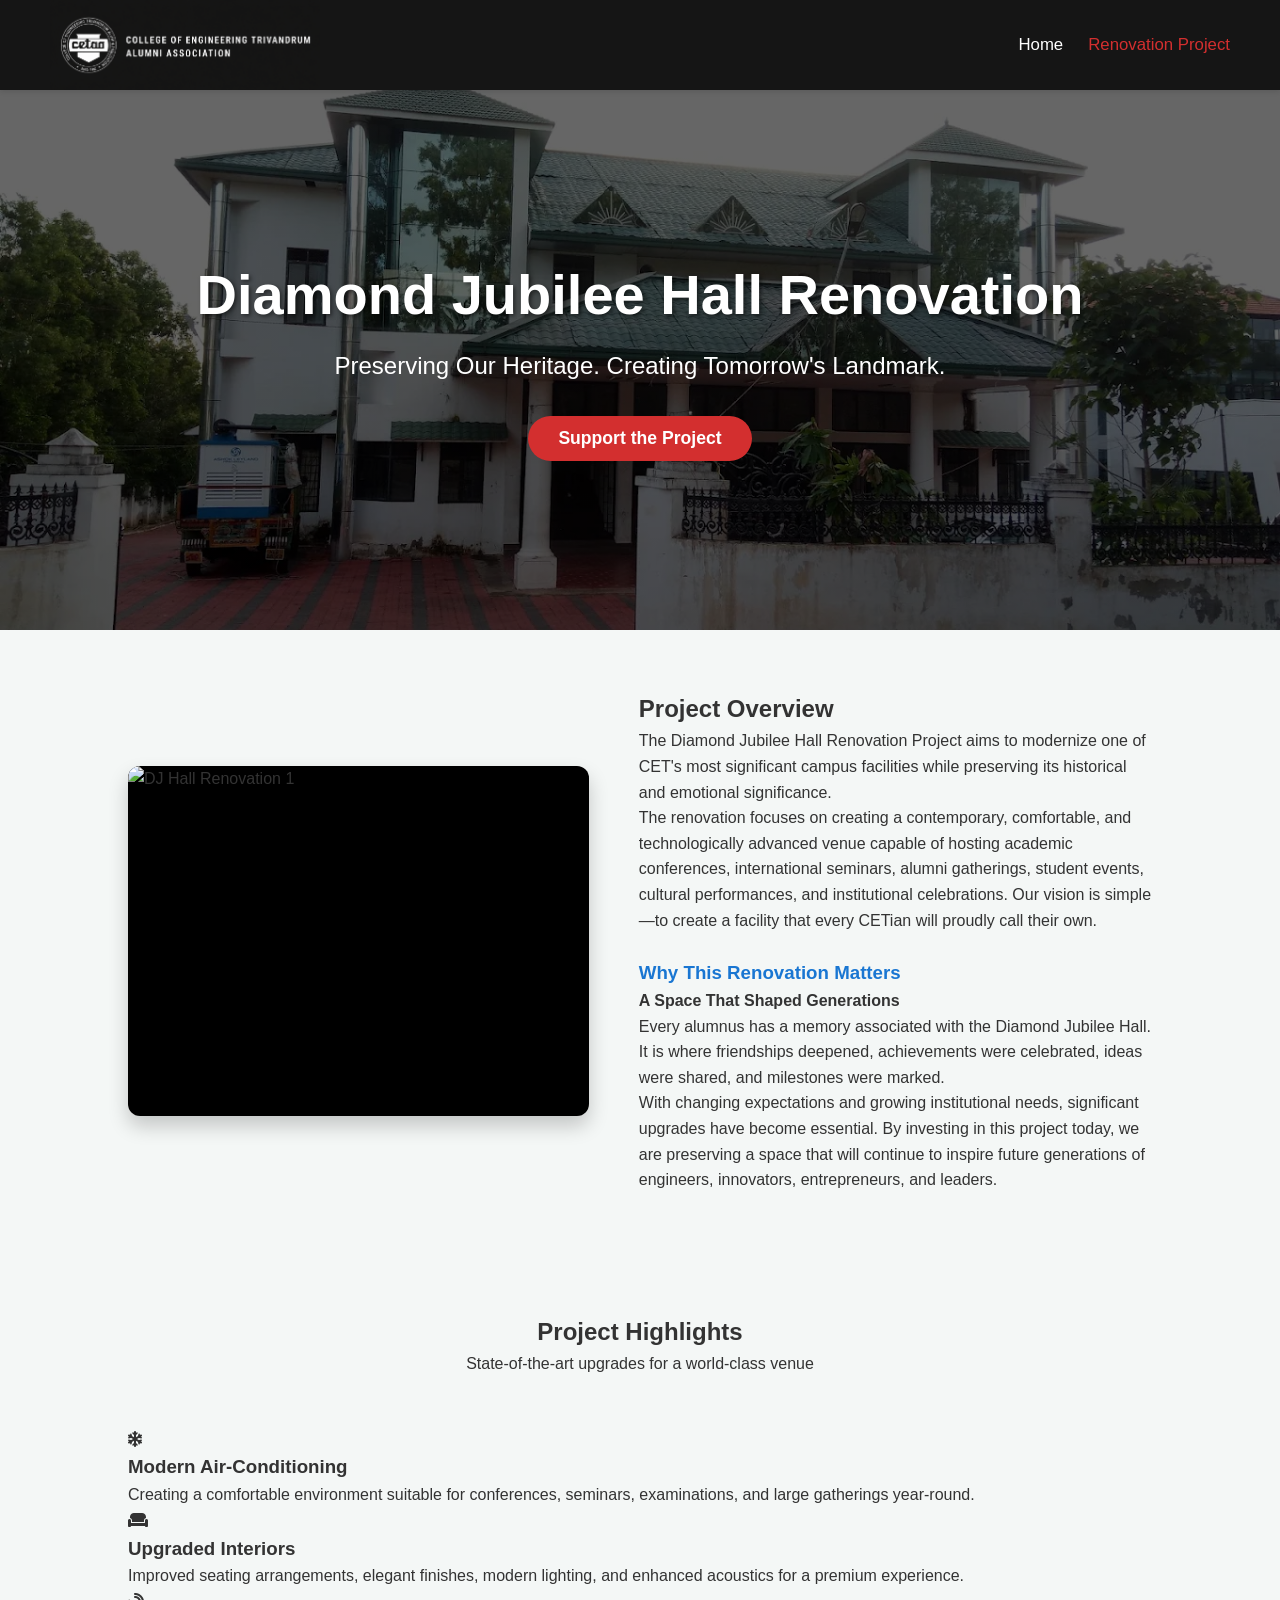
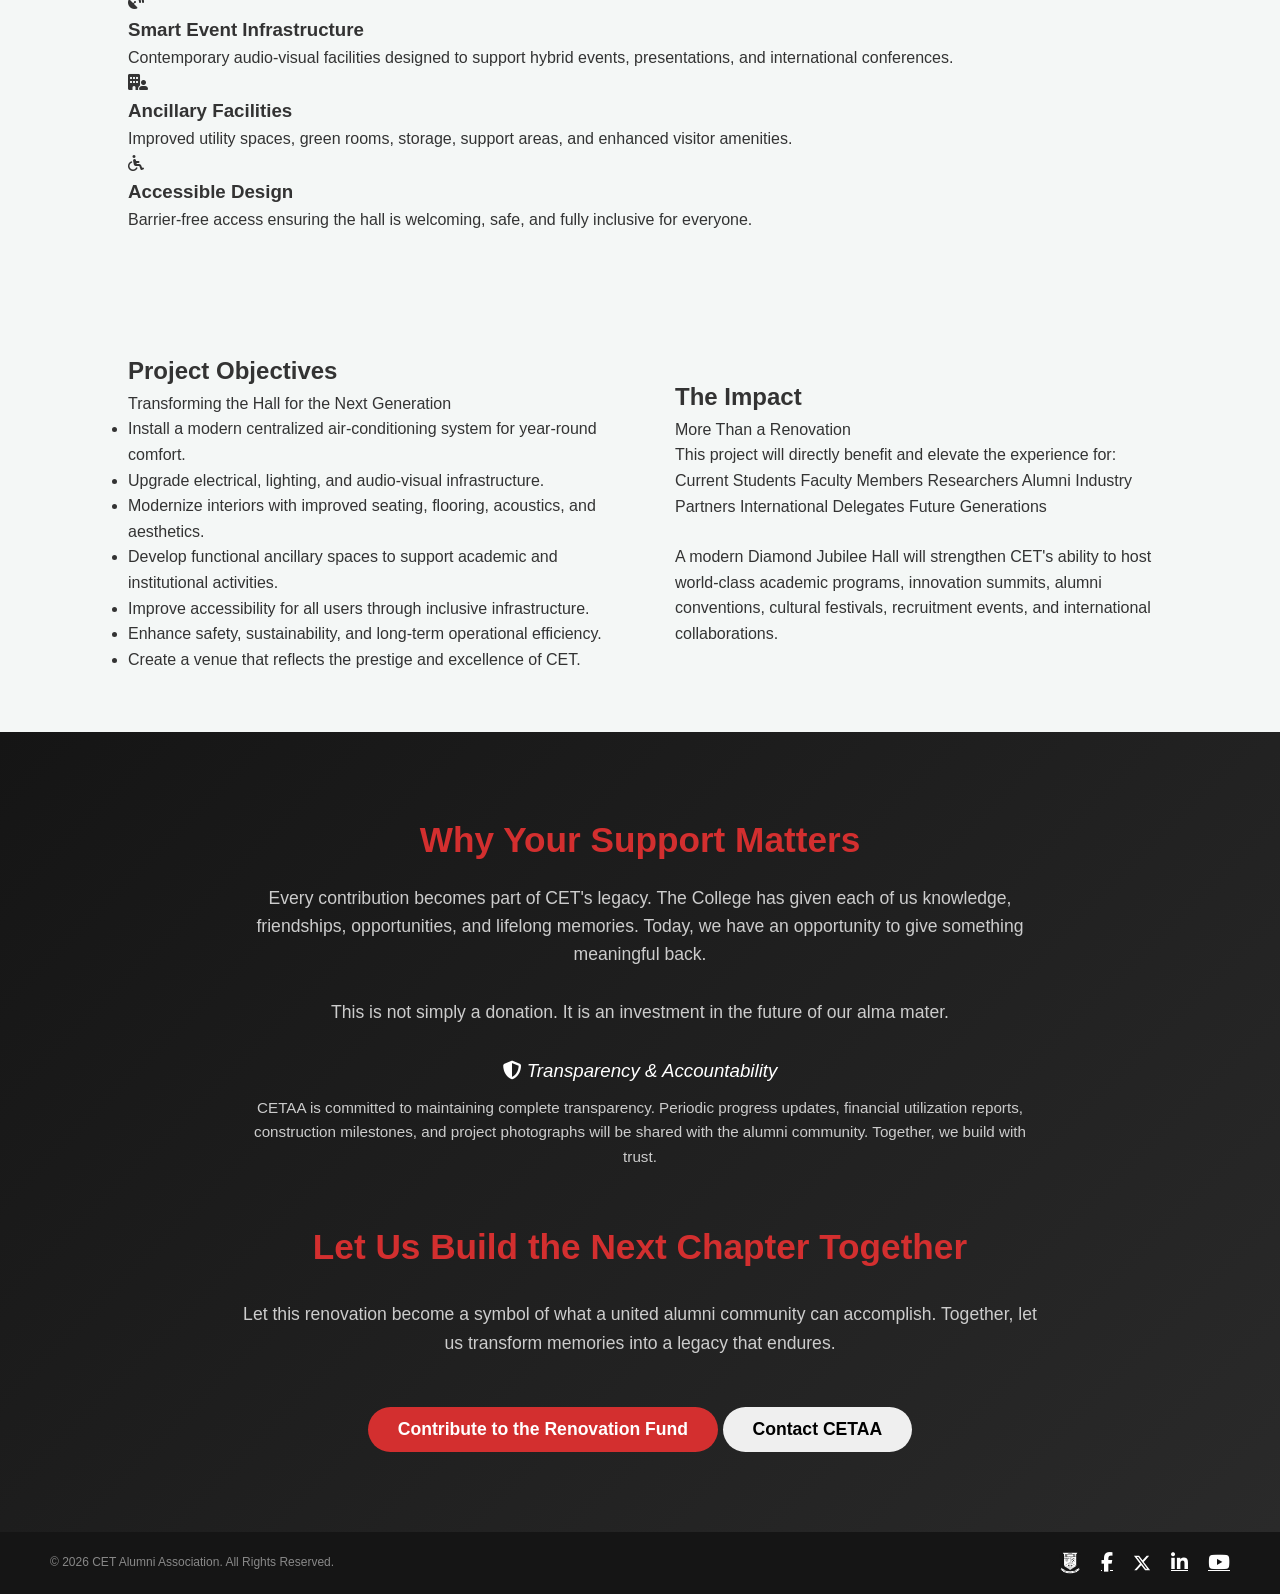
==== renovation.html @ 1ed66478 "Add files via upload" ====
<!DOCTYPE html>
<html lang="en">
<head>
    <meta charset="UTF-8">
    <meta name="viewport" content="width=device-width, initial-scale=1.0">
    <title>CETAA - Official Alumni Network</title>
    <link rel="stylesheet" href="https://cdnjs.cloudflare.com/ajax/libs/font-awesome/6.4.0/css/all.min.css">
    <link rel="stylesheet" href="style.css">
</head>
<body>
<nav id="navbar">
        <div class="logo">
            <img src="logo-cms.png" alt="CETAA Logo">
        </div>
        <ul class="nav-links">
            <li><a href="index.html">Home</a></li>
            
            <li><a href="renovation.html" class="active">Renovation Project</a></li>
        </ul>
    </nav>

    <header class="hero renovation-hero fade-in">
        <div class="hero-content">
            <h1>Diamond Jubilee Hall Renovation</h1>
            <p class="subtitle">Preserving Our Heritage. Creating Tomorrow's Landmark.</p>
            <button class="btn primary-btn" onclick="mockDonation()" style="margin-top: 30px;">Support the Project</button>
        </div>
    </header>

    <section class="project-details section-padding slide-up">
        <div class="container content-split">
            <div class="slideshow-container">
                <img src="slideshow 2/1.avif" class="slide active" alt="DJ Hall Renovation 1">
                <img src="slideshow 2/2.jpg" class="slide" alt="DJ Hall Renovation 2">
                <img src="slideshow 2/3.webp" class="slide" alt="DJ Hall Renovation 3">
                <img src="slideshow 2/4.webp" class="slide" alt="DJ Hall Renovation 4">
                <img src="slideshow 2/5.webp" class="slide" alt="DJ Hall Renovation 5">
            </div>

            <div class="legacy-text">
                <h2>Project Overview</h2>
                <p>The Diamond Jubilee Hall Renovation Project aims to modernize one of CET's most significant campus facilities while preserving its historical and emotional significance.</p>
                <p>The renovation focuses on creating a contemporary, comfortable, and technologically advanced venue capable of hosting academic conferences, international seminars, alumni gatherings, student events, cultural performances, and institutional celebrations. Our vision is simple—to create a facility that every CETian will proudly call their own.</p>
                
                <h3 style="margin-top: 25px; color: var(--primary-blue);">Why This Renovation Matters</h3>
                <p><strong>A Space That Shaped Generations</strong><br>Every alumnus has a memory associated with the Diamond Jubilee Hall. It is where friendships deepened, achievements were celebrated, ideas were shared, and milestones were marked.</p>
                <p>With changing expectations and growing institutional needs, significant upgrades have become essential. By investing in this project today, we are preserving a space that will continue to inspire future generations of engineers, innovators, entrepreneurs, and leaders.</p>
            </div>
        </div>
    </section>

    <section class="highlights-section section-padding slide-up">
        <div class="container">
            <div class="text-center" style="margin-bottom: 50px;">
                <h2>Project Highlights</h2>
                <p class="subtitle">State-of-the-art upgrades for a world-class venue</p>
            </div>
            
            <div class="features-grid">
                <div class="feature-box">
                    <i class="fa-solid fa-snowflake"></i>
                    <h3>Modern Air-Conditioning</h3>
                    <p>Creating a comfortable environment suitable for conferences, seminars, examinations, and large gatherings year-round.</p>
                </div>
                <div class="feature-box">
                    <i class="fa-solid fa-couch"></i>
                    <h3>Upgraded Interiors</h3>
                    <p>Improved seating arrangements, elegant finishes, modern lighting, and enhanced acoustics for a premium experience.</p>
                </div>
                <div class="feature-box">
                    <i class="fa-solid fa-satellite-dish"></i>
                    <h3>Smart Event Infrastructure</h3>
                    <p>Contemporary audio-visual facilities designed to support hybrid events, presentations, and international conferences.</p>
                </div>
                <div class="feature-box">
                    <i class="fa-solid fa-building-user"></i>
                    <h3>Ancillary Facilities</h3>
                    <p>Improved utility spaces, green rooms, storage, support areas, and enhanced visitor amenities.</p>
                </div>
                <div class="feature-box">
                    <i class="fa-solid fa-wheelchair"></i>
                    <h3>Accessible Design</h3>
                    <p>Barrier-free access ensuring the hall is welcoming, safe, and fully inclusive for everyone.</p>
                </div>
            </div>
        </div>
    </section>

    <section class="objectives-section section-padding slide-up">
        <div class="container content-split">
            <div style="flex: 1;">
                <h2>Project Objectives</h2>
                <p class="subtitle">Transforming the Hall for the Next Generation</p>
                <ul class="styled-list">
                    <li>Install a modern centralized air-conditioning system for year-round comfort.</li>
                    <li>Upgrade electrical, lighting, and audio-visual infrastructure.</li>
                    <li>Modernize interiors with improved seating, flooring, acoustics, and aesthetics.</li>
                    <li>Develop functional ancillary spaces to support academic and institutional activities.</li>
                    <li>Improve accessibility for all users through inclusive infrastructure.</li>
                    <li>Enhance safety, sustainability, and long-term operational efficiency.</li>
                    <li>Create a venue that reflects the prestige and excellence of CET.</li>
                </ul>
            </div>
            
            <div style="flex: 1; padding-left: 20px;">
                <h2>The Impact</h2>
                <p class="subtitle">More Than a Renovation</p>
                <p>This project will directly benefit and elevate the experience for:</p>
                
                <div class="tags-container">
                    <span class="tag">Current Students</span>
                    <span class="tag">Faculty Members</span>
                    <span class="tag">Researchers</span>
                    <span class="tag">Alumni</span>
                    <span class="tag">Industry Partners</span>
                    <span class="tag">International Delegates</span>
                    <span class="tag">Future Generations</span>
                </div>
                
                <p style="margin-top: 25px;">A modern Diamond Jubilee Hall will strengthen CET's ability to host world-class academic programs, innovation summits, alumni conventions, cultural festivals, recruitment events, and international collaborations.</p>
            </div>
        </div>
    </section>

    <section class="closing-cta slide-up">
        <div class="container text-center">
            <h2 style="color: var(--primary-red); margin-bottom: 15px;">Why Your Support Matters</h2>
            <p>Every contribution becomes part of CET's legacy. The College has given each of us knowledge, friendships, opportunities, and lifelong memories. Today, we have an opportunity to give something meaningful back.</p>
            <p>This is not simply a donation. It is an investment in the future of our alma mater.</p>
            
            <div class="transparency-box">
                <h3 style="color: #fff; margin-bottom: 10px;"><i class="fa-solid fa-shield-halved"></i> Transparency & Accountability</h3>
                <p style="font-size: 0.95rem; margin-bottom: 0;">CETAA is committed to maintaining complete transparency. Periodic progress updates, financial utilization reports, construction milestones, and project photographs will be shared with the alumni community. Together, we build with trust.</p>
            </div>

            <h2 style="margin-top: 50px; font-size: 2.2rem;">Let Us Build the Next Chapter Together</h2>
            <p>Let this renovation become a symbol of what a united alumni community can accomplish. Together, let us transform memories into a legacy that endures.</p>
            
            <div class="action-buttons">
                <button class="btn primary-btn" onclick="mockDonation()">Contribute to the Renovation Fund</button>
                <button class="btn secondary-btn" onclick="mockDonation()">Contact CETAA</button>
            </div>
        </div>
    </section>

<footer>
        <div class="footer-content">
            <p class="copyright">&copy; 2026 CET Alumni Association. All Rights Reserved.</p>
            <div class="social-links">
                <a href="https://www.cet.ac.in/" target="_blank" rel="noopener noreferrer" title="Official College Webpage">
                    <img src="cetemb.png" alt="CET Emblem" class="custom-icon">
                </a>
                <a href="https://www.facebook.com/College-of-Engineering-Trivandrum-Alumni-Association-595120010597674" target="_blank" rel="noopener noreferrer" title="Facebook">
                    <i class="fab fa-facebook-f"></i>
                </a>
                <a href="https://twitter.com/@CetaaSecretary" target="_blank" rel="noopener noreferrer" title="X (Twitter)">
                    <svg width="18" height="18" fill="currentColor" viewBox="0 0 512 512">
                        <path d="M389.2 48h70.6L305.6 224.2 487 464H345L233.7 318.6 106.5 464H35.8L200.7 275.5 26.8 48H172.4L272.9 180.9 389.2 48zM364.4 421.8h39.1L151.1 88h-42L364.4 421.8z"/>
                    </svg>
                </a>
                <a href="https://www.linkedin.com/school/college-of-engineering-trivandrum" target="_blank" rel="noopener noreferrer" title="LinkedIn">
                    <i class="fab fa-linkedin-in"></i>
                </a>
                <a href="https://www.youtube.com/channel/UCJI_IdamgOdlw8ZcyDpQeRg" target="_blank" rel="noopener noreferrer" title="YouTube">
                    <i class="fab fa-youtube"></i>
                </a>
            </div>
        </div>
    </footer>
    <script src="script.js"></script>
</body>
</html>
---- style.css ----
/* Core Styling & Color Harmony */
:root {
    --primary-red: #D32F2F;
    --primary-blue: #1976D2;
    --bg-light: #f4f7f6;
    --text-dark: #333;
}

* {
    margin: 0;
    padding: 0;
    box-sizing: border-box;
    font-family: 'Segoe UI', Tahoma, Geneva, Verdana, sans-serif;
}

body {
    background-color: var(--bg-light);
    color: var(--text-dark);
    line-height: 1.6;
    overflow-x: hidden;
}

.container {
    width: 80%;
    margin: auto;
    max-width: 1200px;
}

.section-padding {
    padding: 60px 0;
}

/* Navigation */
nav {
    display: flex;
    justify-content: space-between;
    align-items: center;
    padding: 0 50px; 
    background-color: #151515; /* Updated to perfectly match the logo's dark grey-black */
    position: fixed;
    width: 100%;
    height: 90px; 
    top: 0;
    z-index: 1000;
    box-shadow: 0 2px 10px rgba(0,0,0,0.8);
    transition: all 0.3s ease;
}

nav .logo {
    height: 100%; 
    display: flex;
    align-items: center;
    flex-shrink: 0; 
}

nav .logo img {
    height: 100%; 
    width: auto; 
    object-fit: contain;
    display: block;
}

.nav-links {
    list-style: none;
    display: flex;
    align-items: center;
    height: 100%;
}

.nav-links li {
    margin-left: 25px;
}

.nav-links a {
    text-decoration: none;
    color: #ffffff; 
    font-weight: 500;
    transition: color 0.3s ease;
    font-size: 1.05rem; 
}

.nav-links a:hover, .nav-links a.active {
    color: var(--primary-red);
}


/* Hero Sections */
.hero {
    height: 70vh; /* Reduced height to perfectly frame the wide panoramic image */
    margin-top: 90px; /* Pushes the image down so the top isn't hidden behind the black navbar */
    background: linear-gradient(rgba(0, 0, 0, 0.6), rgba(0, 0, 0, 0.6)), url('cet.jpg') center center/cover no-repeat;
    display: flex;
    justify-content: center;
    align-items: center;
    text-align: center;
    color: white;
    padding: 0 20px;
}

.hero h1 {
    font-size: 3.5rem;
    margin-bottom: 15px;
    text-shadow: 2px 2px 4px rgba(0,0,0,0.5);
    line-height: 1.3; /* Adds ideal vertical spacing between the two lines of text */
    text-align: center; /* Ensures both lines are perfectly centered over each other */
}

.renovation-hero {
    background: linear-gradient(rgba(0, 0, 0, 0.6), rgba(0, 0, 0, 0.6)), url('unnamed.webp') center/cover;
    height: 60vh;
}


.hero .subtitle {
    font-size: 1.5rem;
    font-weight: 300;
}

/* Specific Elements */
.fun-fact {
    background-color: white;
    border-left: 5px solid var(--primary-red);
    padding: 20px;
    margin-top: 30px;
    box-shadow: 0 4px 6px rgba(0,0,0,0.05);
}

.cta-box {
    background-color: white;
    padding: 40px;
    text-align: center;
    margin-top: 40px;
    border-radius: 8px;
    box-shadow: 0 10px 20px rgba(0,0,0,0.1);
}

/* =========================================
   Two-Column Layout & Slideshow
   ========================================= */
.content-split {
    display: flex;
    align-items: center;
    gap: 50px; /* Space between the slider and the text */
    flex-wrap: wrap; /* Ensures it stacks on mobile screens */
}

.slideshow-container {
    flex: 0 0 45%; /* Takes up 45% of the container width on the left */
    position: relative;
    height: 350px; /* Fixed height so it doesn't take up too much vertical space */
    border-radius: 12px;
    overflow: hidden;
    box-shadow: 0 10px 20px rgba(0,0,0,0.2);
    background-color: #000; /* Dark background while images load */
}

.slide {
    position: absolute;
    top: 0;
    left: 0;
    width: 100%;
    height: 100%;
    object-fit: cover; /* Ensures images fill the box perfectly without stretching */
    opacity: 0;
    transition: opacity 1s ease-in-out; /* Smooth cross-fade effect */
}

.slide.active {
    opacity: 1;
    z-index: 2;
}

.legacy-text {
    flex: 1; /* Takes up the remaining 55% of the space on the right */
}

/* Make it responsive for smaller screens (tablets/phones) */
@media (max-width: 900px) {
    .slideshow-container {
        flex: 0 0 100%;
        height: 250px;
    }
}

.btn {
    padding: 12px 30px;
    border: none;
    border-radius: 25px;
    cursor: pointer;
    font-size: 1.1rem;
    font-weight: bold;
    transition: transform 0.3s ease, background-color 0.3s ease;
    margin-top: 20px;
}

.primary-btn {
    background-color: var(--primary-red);
    color: white;
}

.primary-btn:hover {
    background-color: #b71c1c;
    transform: translateY(-3px);
}

/* Footer */
footer {
    background-color: #151515; /* Matched to the dark tab at the top */
    color: white;
    padding: 20px 50px;
}

.footer-content {
    display: flex;
    justify-content: space-between; /* Puts copyright on left, icons on right */
    align-items: center;
    max-width: 1200px;
    margin: 0 auto;
    flex-wrap: wrap; 
}

.copyright {
    font-size: 0.75rem; /* Made the text way smaller */
    color: #888; /* Slightly dimmed so it isn't overpowering */
}

.social-links {
    display: flex;
    align-items: center;
    gap: 20px; /* Space between the icons */
}

.social-links a {
    color: #ffffff;
    font-size: 1.2rem;
    transition: color 0.3s ease, transform 0.3s ease;
    display: flex;
    align-items: center;
}

.social-links a:hover {
    color: var(--primary-red);
    transform: translateY(-3px); /* Slight jump effect on hover */
}

/* Custom styling for your downloaded CET emblem */
.custom-icon {
    height: 22px; /* Matched to the size of the Font Awesome icons */
    width: auto;
    object-fit: contain;
    transition: transform 0.3s ease;
}

/* Animations */
.fade-in {
    animation: fadeIn 1.5s ease-in;
}

.slide-up {
    animation: slideUp 1s ease-out forwards;
    opacity: 0;
    transform: translateY(40px);
}

@keyframes fadeIn {
    from { opacity: 0; }
    to { opacity: 1; }
}

@keyframes slideUp {
    to { opacity: 1; transform: translateY(0); }
}

/* Responsive Design */
@media (max-width: 768px) {
    .nav-links { display: none; }
    .hero h1 { font-size: 2rem; }
}
/* =========================================
   Intro Screen Styles
   ========================================= */
#intro-screen {
    position: fixed;
    top: 0;
    left: 0;
    width: 100%;
    height: 100vh;
    background-color: #ffffff; /* Confirmed Pure White Background */
    display: flex;
    flex-direction: column;
    justify-content: center;
    align-items: center;
    z-index: 9999; 
    transition: opacity 0.8s ease, visibility 0.8s ease; 
    cursor: pointer; 
}

#intro-logo {
    max-width: 80%;
    height: auto;
    max-height: 220px; /* Increased height so the circular logo looks prominent */
    animation: pulse 2s infinite; 
}
.intro-hint {
    margin-top: 30px;
    color: #888888;
    font-size: 0.9rem;
    letter-spacing: 1px;
    text-transform: uppercase;
    animation: pulseOpacity 1.5s infinite;
}

/* JavaScript will add this class to trigger the fade out */
.hide-intro {
    opacity: 0;
    visibility: hidden;
}

/* Intro Animations */
@keyframes pulse {
    0% { transform: scale(1); }
    50% { transform: scale(1.05); }
    100% { transform: scale(1); }
}

@keyframes pulseOpacity {
    0%, 100% { opacity: 0.3; }
    50% { opacity: 1; }
}
/* =========================================
   Renovation Promo Image Link
   ========================================= */
.renovation-promo {
    display: block;
    position: relative;
    margin-top: 30px; /* Adds space between the historical fact and the image */
    border-radius: 8px;
    overflow: hidden;
    height: 150px; /* Keeps it compact so it fits beautifully on the screen */
    box-shadow: 0 4px 10px rgba(0,0,0,0.15);
    transition: transform 0.3s ease, box-shadow 0.3s ease;
}

.renovation-promo:hover {
    transform: translateY(-4px); /* Slight lift effect on hover */
    box-shadow: 0 8px 15px rgba(0,0,0,0.3);
}

.renovation-promo img {
    width: 100%;
    height: 100%;
    object-fit: cover; /* Ensures the image doesn't stretch or distort */
    display: block;
}

.promo-text {
    position: absolute;
    bottom: 0;
    left: 0;
    width: 100%;
    background-color: rgba(0, 0, 0, 0.75); /* Dark transparent background for readability */
    color: #ffffff;
    text-align: center;
    padding: 10px;
    font-size: 0.9rem;
    font-weight: bold;
    text-transform: uppercase;
    letter-spacing: 1px;
}
/* =========================================
   Homepage Extended Content Styles
   ========================================= */

/* Utility Classes */
.text-center { text-align: center; }
.lead-text { font-size: 1.15rem; font-weight: 500; color: var(--primary-blue); margin-bottom: 15px;}

/* Section 2: Impact Section */
.impact-section {
    background-color: #e9ecef; /* Light gray background to break up the page */
    padding: 60px 20px;
    border-top: 1px solid #ddd;
    border-bottom: 1px solid #ddd;
}
.impact-section h2 { color: var(--primary-red); margin-bottom: 20px; }

/* Section 3: Featured Initiatives (Grid Layout) */
.card-grid {
    display: grid;
    grid-template-columns: repeat(auto-fit, minmax(300px, 1fr)); /* Responsive columns */
    gap: 30px;
}

.initiative-card {
    background: #ffffff;
    border-radius: 12px;
    box-shadow: 0 4px 15px rgba(0,0,0,0.1);
    overflow: hidden;
    transition: transform 0.3s ease, box-shadow 0.3s ease;
    display: flex;
    flex-direction: column;
}

.initiative-card:hover {
    transform: translateY(-5px);
    box-shadow: 0 8px 25px rgba(0,0,0,0.2);
}

.card-img {
    width: 100%;
    height: 160px;
    object-fit: cover;
}

.card-content {
    padding: 25px;
    flex: 1; /* Pushes button to bottom if cards are different heights */
    display: flex;
    flex-direction: column;
}

.card-content h3 { color: var(--primary-blue); margin-bottom: 15px; font-size: 1.25rem;}
.card-content p { margin-bottom: 20px; font-size: 0.95rem; flex: 1;}

.text-btn {
    background: transparent;
    color: var(--primary-red);
    padding: 0;
    margin-top: auto;
    font-size: 1rem;
}
.text-btn:hover { background: transparent; color: #000; transform: translateX(5px); }

/* Section 4: News Section */
.news-section {
    padding: 60px 20px;
    background-color: #ffffff;
}

/* Section 5: Closing CTA */
.closing-cta {
    background: linear-gradient(135deg, #151515, #2a2a2a); /* Matches your footer */
    color: #ffffff;
    padding: 80px 20px;
}
.closing-cta h2 { font-size: 2.2rem; margin-bottom: 25px; color: var(--primary-red);}
.closing-cta p { font-size: 1.1rem; max-width: 800px; margin: 0 auto 30px; color: #cccccc;}
.closing-cta h3 { font-style: italic; font-weight: 400; color: #ffffff;}
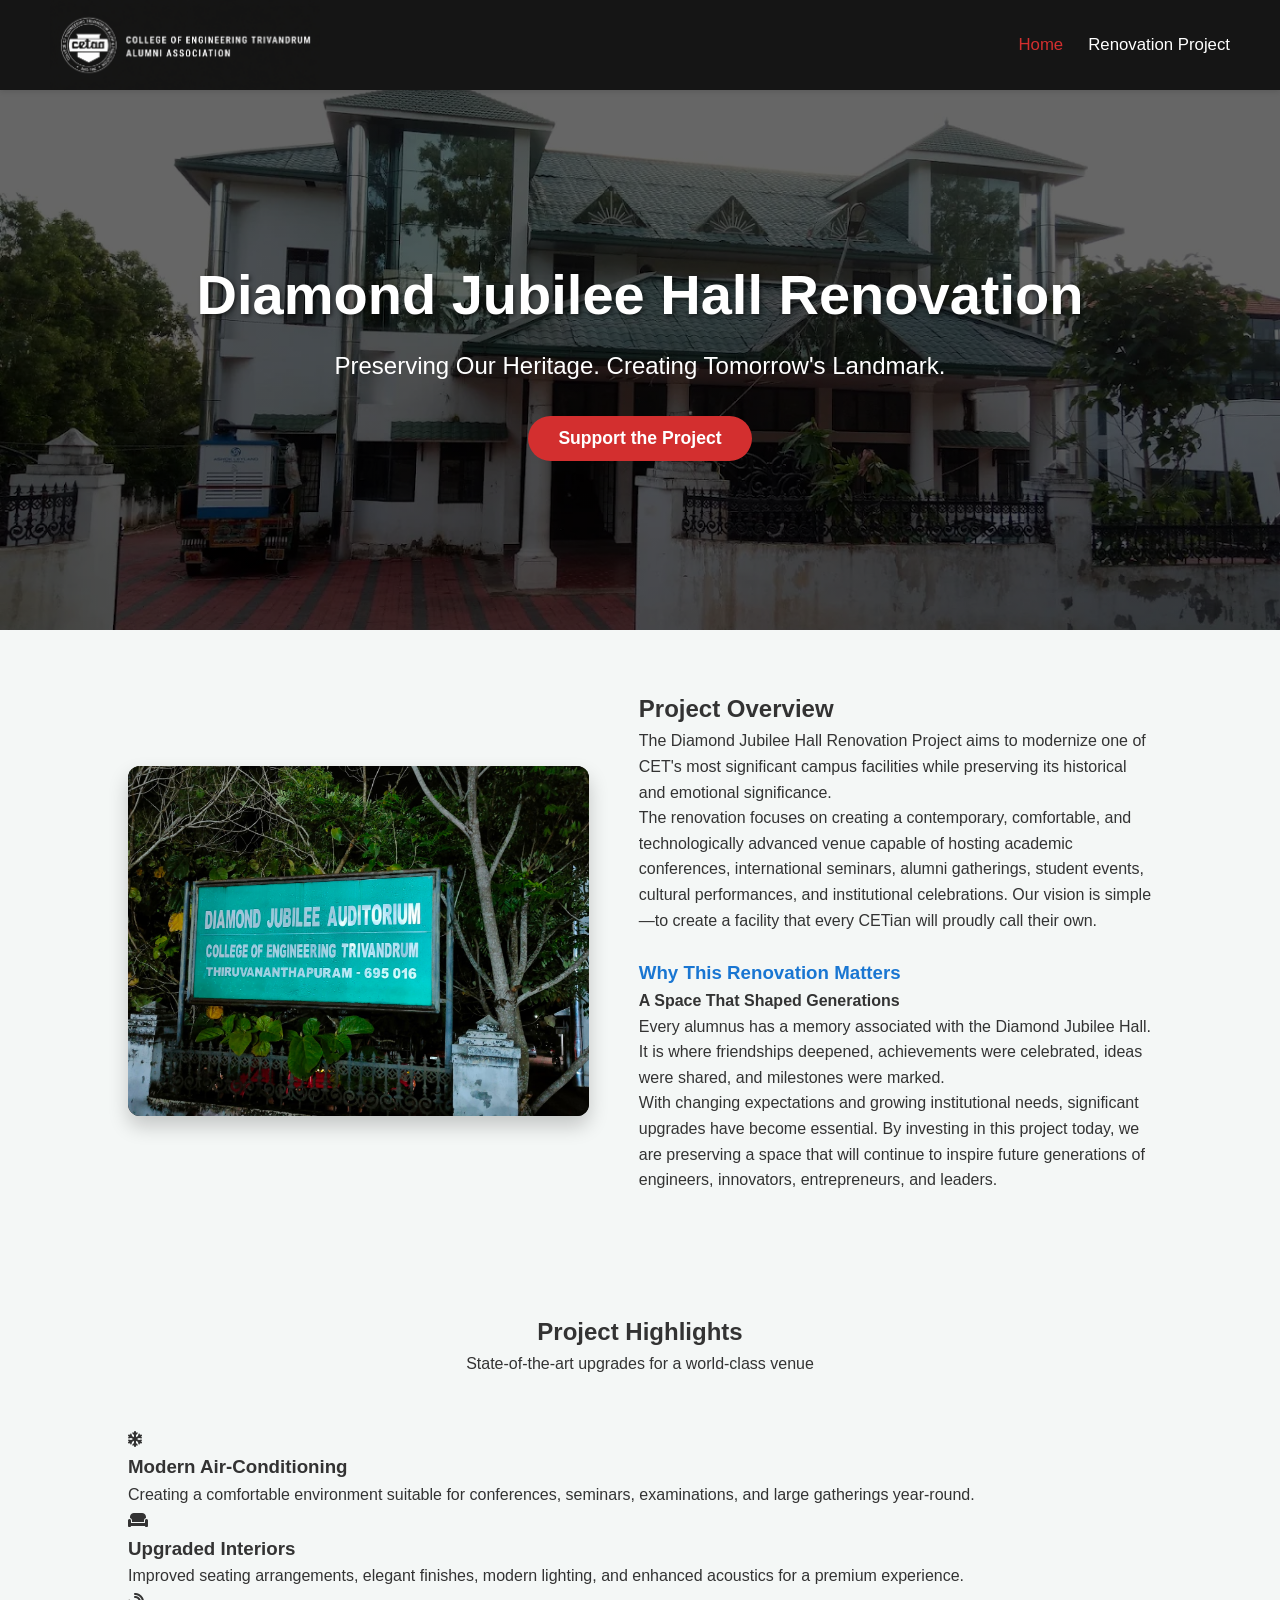
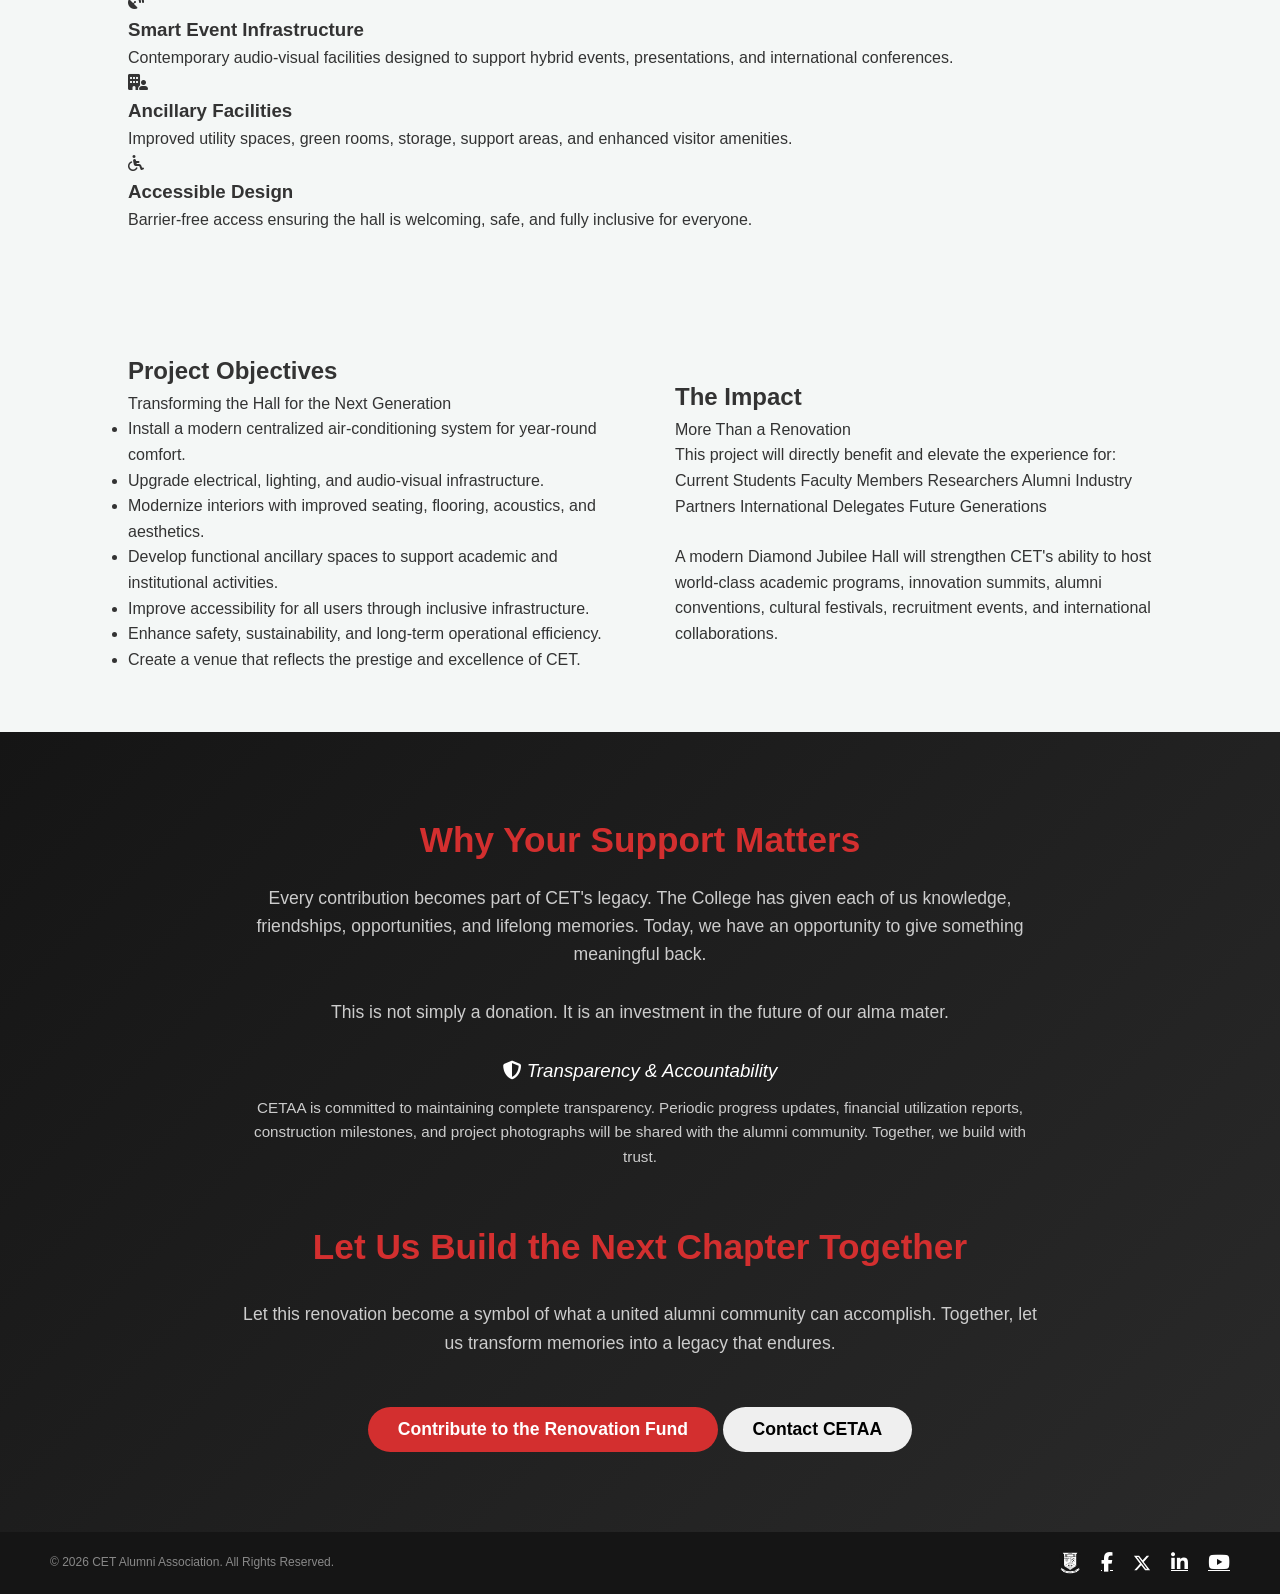
==== commit 1d6917f4: "Update renovation.html" ====
--- a/renovation.html
+++ b/renovation.html
@@ -12,13 +12,16 @@
         <div class="logo">
             <img src="logo-cms.png" alt="CETAA Logo">
         </div>
-        <ul class="nav-links">
-            <li><a href="index.html">Home</a></li>
-            
-            <li><a href="renovation.html" class="active">Renovation Project</a></li>
+        
+        <div class="hamburger" id="hamburger">
+            <i class="fa-solid fa-bars"></i>
+        </div>
+
+        <ul class="nav-links" id="nav-links">
+            <li><a href="index.html" class="active">Home</a></li>
+            <li><a href="renovation.html">Renovation Project</a></li>
         </ul>
     </nav>
-
     <header class="hero renovation-hero fade-in">
         <div class="hero-content">
             <h1>Diamond Jubilee Hall Renovation</h1>
@@ -169,4 +172,4 @@
     </footer>
     <script src="script.js"></script>
 </body>
-</html>+</html>
--- a/style.css
+++ b/style.css
@@ -445,4 +445,44 @@
 }
 .closing-cta h2 { font-size: 2.2rem; margin-bottom: 25px; color: var(--primary-red);}
 .closing-cta p { font-size: 1.1rem; max-width: 800px; margin: 0 auto 30px; color: #cccccc;}
-.closing-cta h3 { font-style: italic; font-weight: 400; color: #ffffff;}+.closing-cta h3 { font-style: italic; font-weight: 400; color: #ffffff;}
+
+/* =========================================
+   Mobile Hamburger Menu
+   ========================================= */
+.hamburger {
+    display: none;
+    color: white;
+    font-size: 1.8rem;
+    cursor: pointer;
+}
+
+@media (max-width: 768px) {
+    .hamburger {
+        display: block; /* Show hamburger on mobile */
+    }
+    
+    .nav-links {
+        position: absolute;
+        top: 90px; /* Right below the navbar */
+        left: 0;
+        width: 100%;
+        background-color: #151515;
+        flex-direction: column;
+        align-items: center;
+        padding: 20px 0;
+        transform: translateY(-150%);
+        transition: transform 0.3s ease-in-out;
+        z-index: 999;
+    }
+
+    .nav-links li {
+        margin: 15px 0;
+    }
+
+    /* JavaScript will add this class to open the menu */
+    .nav-links.nav-active {
+        transform: translateY(0);
+        box-shadow: 0 10px 10px rgba(0,0,0,0.5);
+    }
+}
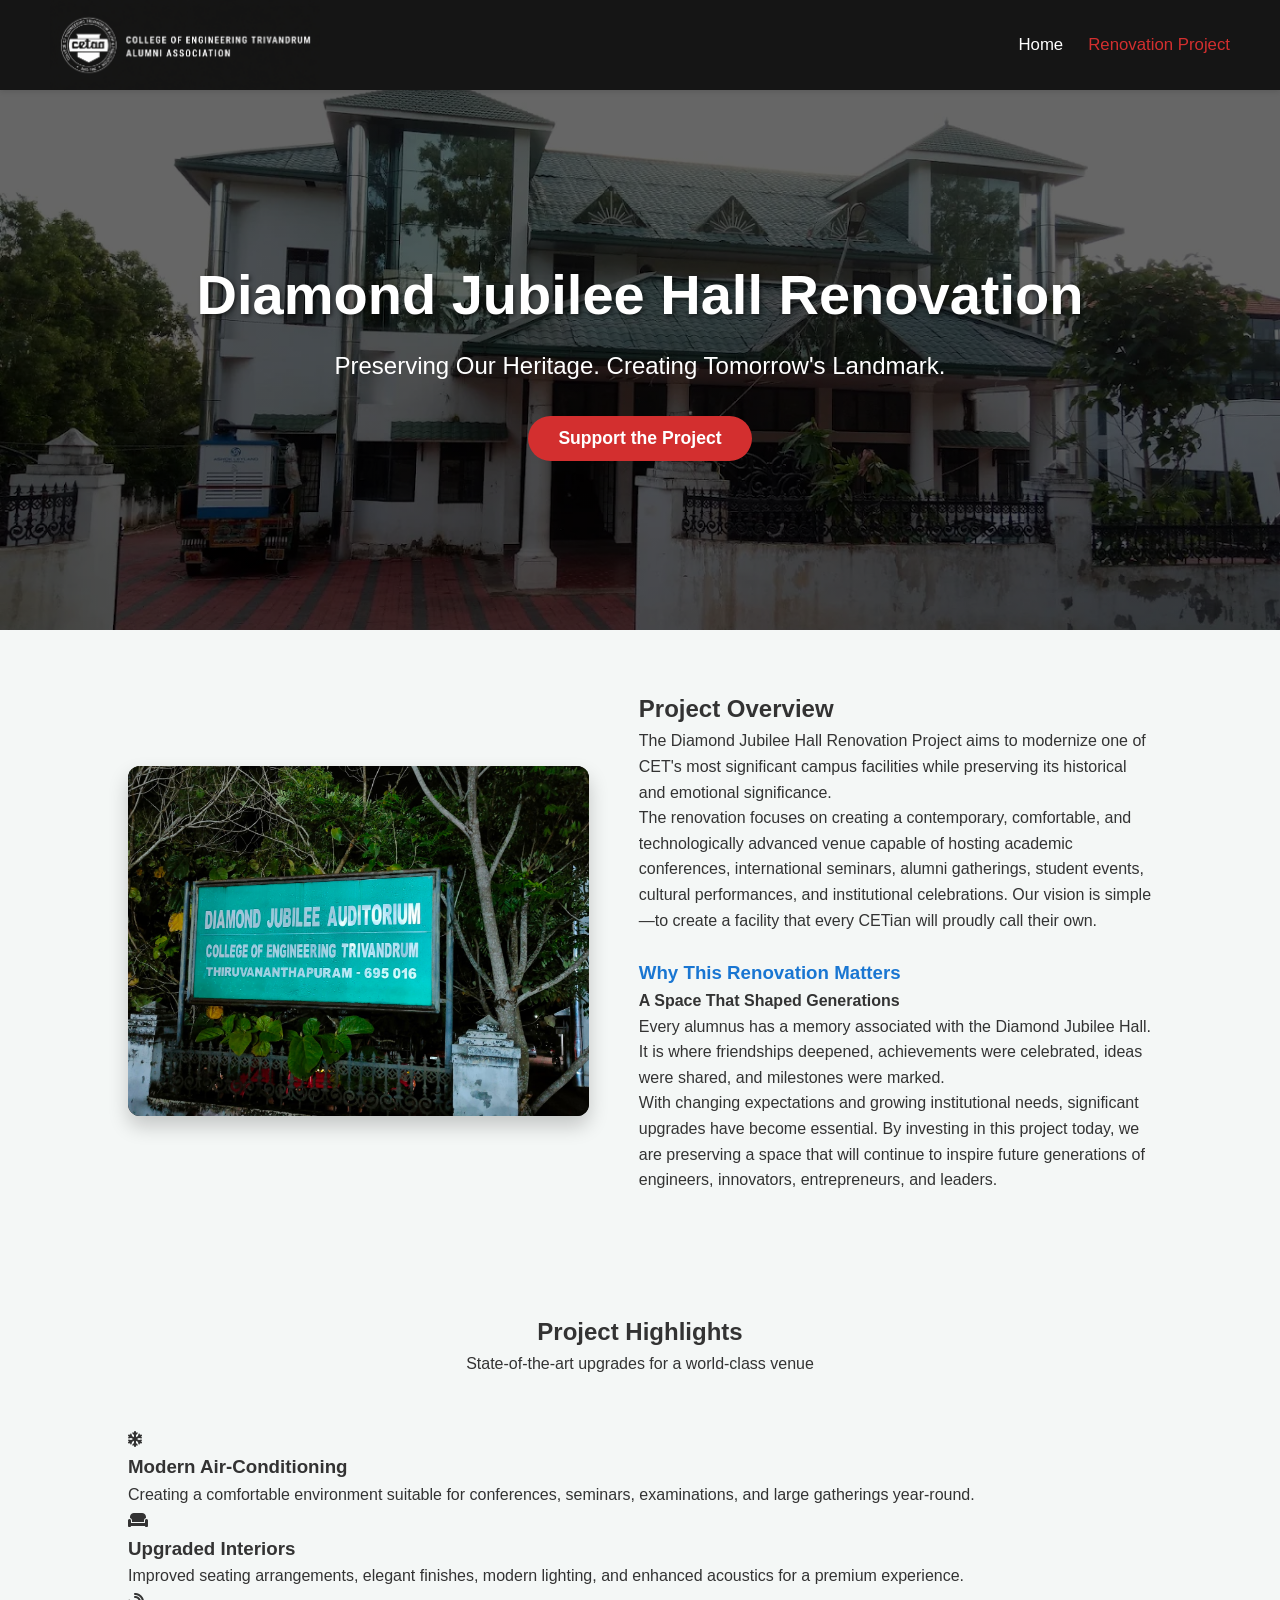
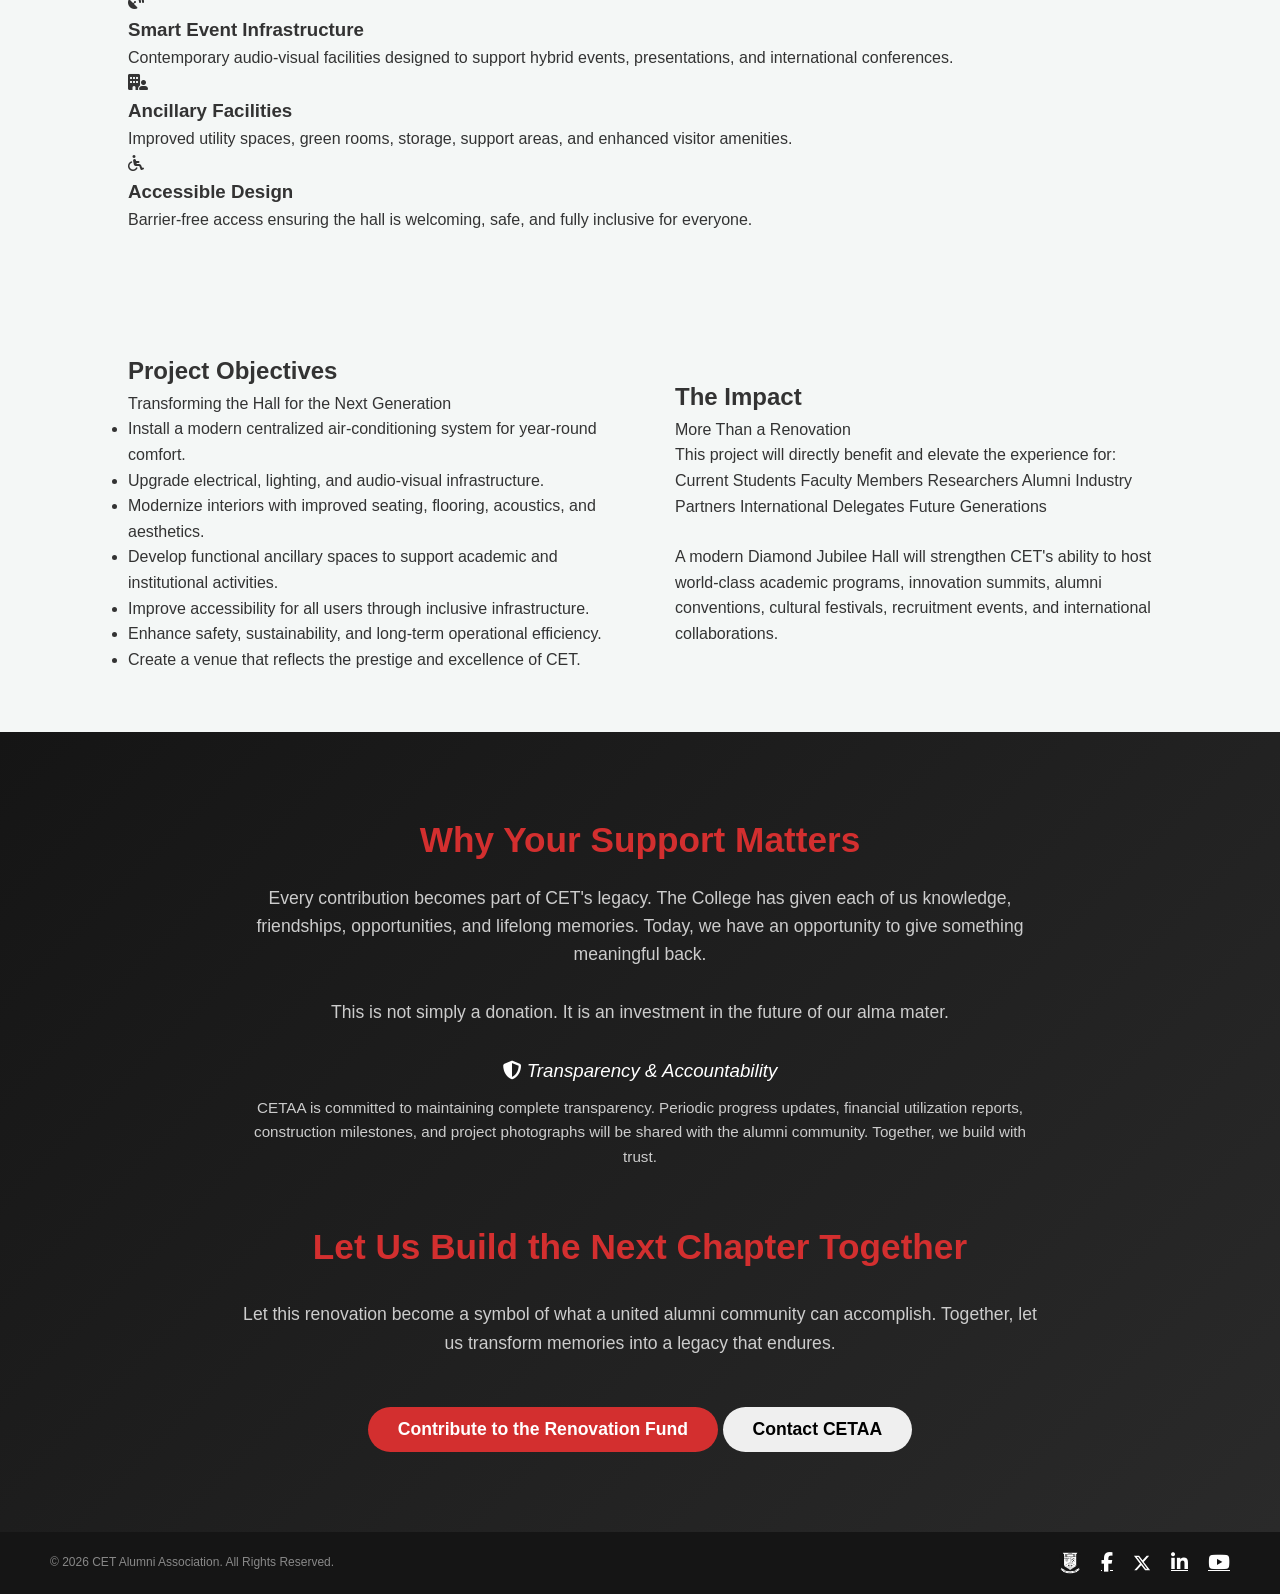
==== commit 89f72adb: "Update renovation.html" ====
--- a/renovation.html
+++ b/renovation.html
@@ -12,16 +12,13 @@
         <div class="logo">
             <img src="logo-cms.png" alt="CETAA Logo">
         </div>
-        
-        <div class="hamburger" id="hamburger">
-            <i class="fa-solid fa-bars"></i>
-        </div>
-
-        <ul class="nav-links" id="nav-links">
-            <li><a href="index.html" class="active">Home</a></li>
-            <li><a href="renovation.html">Renovation Project</a></li>
+        <ul class="nav-links">
+            <li><a href="index.html">Home</a></li>
+            
+            <li><a href="renovation.html" class="active">Renovation Project</a></li>
         </ul>
     </nav>
+
     <header class="hero renovation-hero fade-in">
         <div class="hero-content">
             <h1>Diamond Jubilee Hall Renovation</h1>
